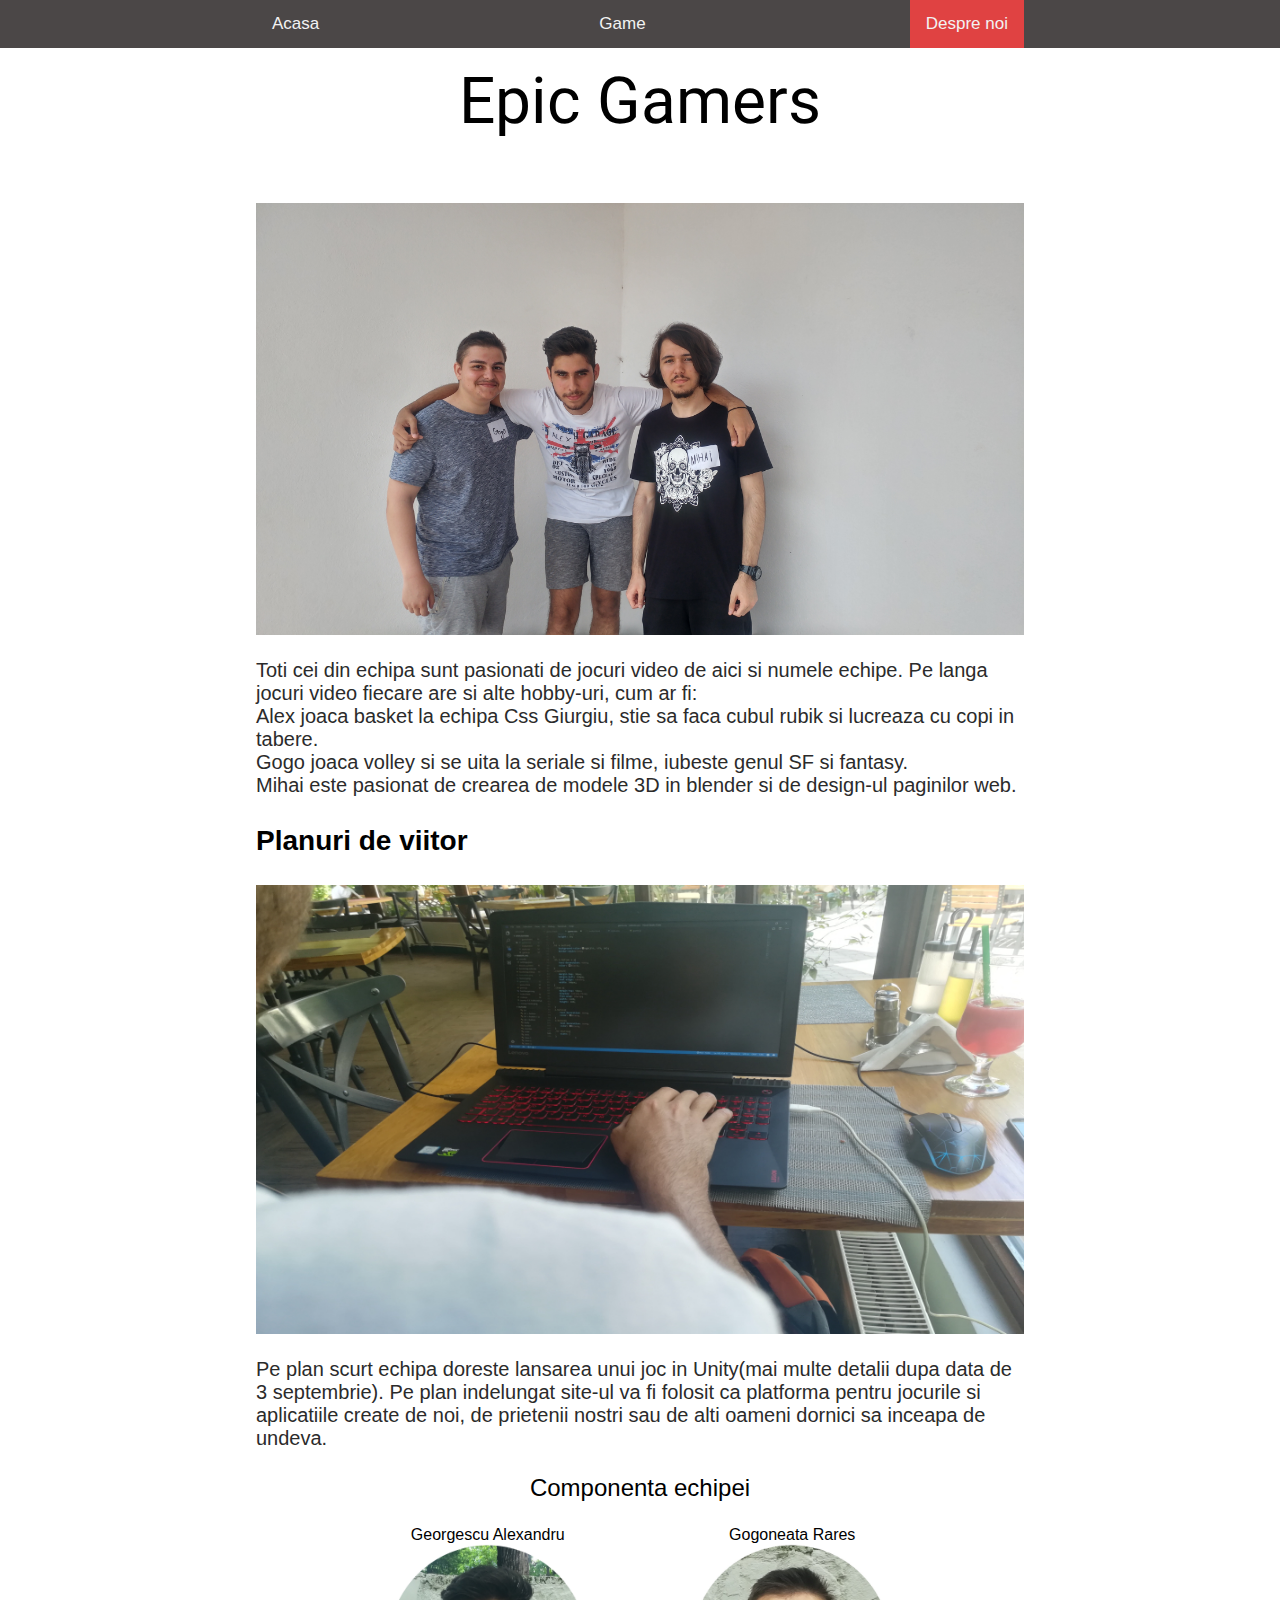
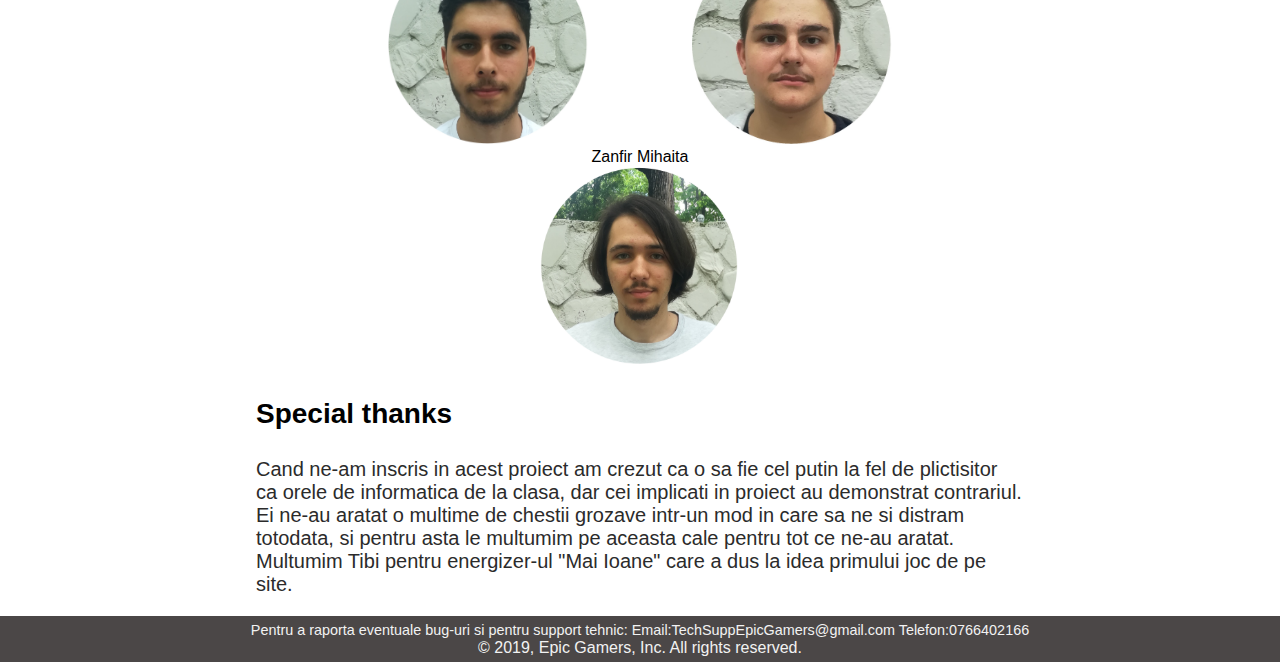
==== About_us.html @ 7f629f38 "Add files via upload" ====
<!DOCTYPE html>
<html lang="en">

<head>
  <meta charset="UTF-8">
  <meta name="viewport" content="width=device-width, initial-scale=1.0">
  <meta http-equiv="X-UA-Compatible" content="ie=edge">
  <title>Epic Gamers</title>
  <link rel="stylesheet" href="style.css">
  <link rel="stylesheet" href="About_us.css">
  <link rel="shortcut icon" type="image/x-icon" href="butonsite.png" />
</head>

<body>
    <nav class="acasa topnav" id="TopNav">
        <div class="topnav" id="myTopnav">
          <div class="container" id="navContainer">
          <div class="space-between" id="navSpacing">
          
          <a href="index.html" class="active">Acasa</a>
        
        
          <a href="game.html">Game</a>
        
        
          <a href="About_us.html" class="red">Despre noi</a>
        
       </div>
      </div>
          <a href="javascript:void(0);" class="icon" onclick="myFunction()">
            <i class="fa fa-bars"><img src="hamburger.svg" alt=""></i>
          </a>
        </div>
      </nav>
  <div class="container maijos">

    <p class="Prezentare"> Epic Gamers</p>
    <img src="PozaGrup.jpg" alt="" class="imgresponsive">

    <p class="descriere text1">
        Toti cei din echipa sunt pasionati de jocuri video 
        de aici si numele echipe.
        Pe langa jocuri video fiecare are si alte hobby-uri,
        cum ar fi: <br>
        Alex joaca basket la echipa Css Giurgiu, stie sa faca cubul rubik si lucreaza cu copi in tabere. <br>
        Gogo joaca volley si se uita la seriale si filme, iubeste genul SF si fantasy. <br>
        Mihai este pasionat de crearea de modele 3D in blender si de design-ul paginilor web.


    </p>


<!-- A game powered by PepinTeen -->
<p class="titlu">Planuri de viitor</p>
<img src="IMG_20190605_144645-855x500.jpg" class="imgresponsive">
<p class="descriere text1">
    Pe plan scurt echipa doreste lansarea unui joc in Unity(mai multe detalii dupa data de 3 septembrie).
    Pe plan indelungat site-ul va fi folosit ca platforma pentru jocurile si aplicatiile create de noi,
    de prietenii nostri sau de alti oameni dornici sa inceapa de undeva.
  
  
</p>

<p class="descriere1">Componenta echipei</p>

<div class="center">
<div class="compenenta">
<div class="inline">
<span class="">Georgescu Alexandru</span>
<br>
<img src="pozaAlex.jpg" alt="" class="imgcomponenta">
</div>
<div class="inline">
<span class="">Gogoneata Rares</span>
<br>
<img src="pozaRares.jpg" alt="" class="imgcomponenta">
</div>
<div class="inline">
<span class="">Zanfir Mihaita</span>
<br>
<img src="pozaMihai.jpg" alt="" class="imgcomponenta">
</div>
</div>
</div>
<p class="titlu">Special thanks</p>
<p class="descriere text1">
    Cand ne-am inscris in acest proiect am crezut ca o sa fie
cel putin la fel de plictisitor ca orele de informatica
de la clasa, dar cei implicati in proiect au demonstrat 
contrariul. Ei ne-au aratat o multime de chestii grozave
intr-un mod in care sa ne si distram totodata, si pentru asta
le multumim pe aceasta cale pentru tot ce ne-au aratat.
<br>
Multumim Tibi pentru energizer-ul "Mai Ioane" care a dus la idea primului joc de pe site.
</p>


</div>
</div>
<footer>
    <div class="center">
    <span class="footer-text">Pentru a raporta eventuale bug-uri si pentru support tehnic: Email:TechSuppEpicGamers@gmail.com Telefon:0766402166</span>
  </div>
    <div class="center">
    <span class="trademark">© 2019, Epic Gamers, Inc. All rights reserved.</span>
    </div>
  </footer>

<script src="jquery-3.3.1.slim.min.js"></script>
<script src="index.js"></script>

</body>

</html>
---- style.css ----
@import url('https://fonts.googleapis.com/css?family=Roboto&display=swap');

body{
    padding: 0;
    margin: 0;
    font-family: 'Roboto', sans-serif;
}

nav.acasa{
    position: fixed;
    top: 0px;
    width: 100%;
    z-index: 1;
}
nav.joc{
    background: black;
    
    
}
nav.joc a{
    color: white;
}
.container{
    width: 60%;
    margin: auto;
    
}
nav a{
    font-size: 1.7em;
    text-decoration: none;
    color: black;
}
.space_between{
    display: -webkit-box;
    display: -ms-flexbox;
    display: flex;
    -webkit-box-pack: justify;
        -ms-flex-pack: justify;
            justify-content: space-between;
}
.game_page {
    
    display: -webkit-box;
    
    display: -ms-flexbox;
    
    display: flex;
    width: 50%;
    margin: 0 auto;
}
.left_game{
    float: left;
    width: 70%;
}
.right_game{
    width: 30%;
    float: right;
}
p.descriere{
    font-size: 1.25em;
    color: #2b2b2b;
}
#button_img{
    max-width: 100%;
}
#scroll_down{
    width: 2%;
    -webkit-animation-name: scroll;
            animation-name: scroll;
    position: relative;
    -webkit-animation-duration: 0.5s;
            animation-duration: 0.5s;
    -webkit-animation-direction: alternate;
            animation-direction: alternate;
    -webkit-animation-iteration-count: infinite;
            animation-iteration-count: infinite;
}
.overlay-image {
    position: relative;
    width: 100%;
   }
   .overlay-image .image {
    display: block;
    width: 100%;
    height: auto;
   }
   .overlay-image .text {
    color: #fff;
    font-size: 4em;
    line-height: 1.5em;
    text-shadow: 2px 2px 2px #000;
    text-align: center;
    position: absolute;
    top: 50%;
    left: 50%;
    -webkit-transform: translate(-50%, -50%);
        -ms-transform: translate(-50%, -50%);
            transform: translate(-50%, -50%);
    width: 100%;
   }
   .titlu{
    font-size: 3em;
   }
   body {
    margin: 0;
    font-family: Arial, Helvetica, sans-serif;
  }
  
  .topnav {
    overflow: hidden;
    background-color: rgb(75, 71, 71);
  }
  
  .topnav a {
    float: left;
    display: block;
    color: #f2f2f2;
    text-align: center;
    padding: 14px 16px;
    text-decoration: none;
    font-size: 17px;
  }
  
  .topnav a:hover {
    background-color: #ddd;
    color: black;
  }
  
  .active {
    color: rgb(0, 0, 0);
    height: 20;
  }
  
  .topnav .icon {
    display: none;
  }

  .maijos{
    margin-top: 48px;
  }
  .incadrare{
    -webkit-box-sizing:border-box;
            box-sizing:border-box;
  }
  .space-between{
    display: -webkit-box;
    display: -ms-flexbox;
    display: flex;
    -webkit-box-pack: justify;
        -ms-flex-pack: justify;
            justify-content: space-between;
    overflow: auto;
}
.red{
  background-color: rgb(224, 66, 66);
}
footer{
  padding: 5px 0px;
  background-color: #4B4747;
  color:#f2f2f2;
}
.footer-text{
  font-size: 0.9em;
}
 .imgresponsive {
  width: 100%;
  height: auto;
  }
  .imgcomponenta{
    width: 200px;
    height: auto;
  }
  .componenta{
    display: -webkit-box;
    display: -ms-flexbox;
    display: flex;
    -webkit-box-pack: space-evenly;
        -ms-flex-pack: space-evenly;
            justify-content: space-evenly;
  }
  .inline{
    display: inline-block;
    margin: 0px 50px;
    
  }
#scroll_down {
    width: 2%;
    -webkit-animation-name: scrolldown;
            animation-name: scrolldown;
    position: relative;
    -webkit-animation-duration: 0.5s;
            animation-duration: 0.5s;
    -webkit-animation-direction: alternate;
            animation-direction: alternate;
    -webkit-animation-iteration-count: infinite;
            animation-iteration-count: infinite;
    margin-bottom: 30px;
}
.display{
  display:none;
}
.text1{
  color : #111111;
}
@-webkit-keyframes scrolldown{
0% {
  left: 0px;
  top: 0px;
}
100% {
  top: 30px;
}
}
@keyframes scrolldown{
0% {
  left: 0px;
  top: 0px;
}
100% {
  top: 30px;
}
}
@-webkit-keyframes scroll {
    from   { left:0px; top:0px;}
    to     { top: 30px;}
  }
@keyframes scroll {
    from   { left:0px; top:0px;}
    to     { top: 30px;}
  }
.center{
    text-align: center;
}
@media screen and (max-width: 600px) {
    .topnav a:not(:first-child) {display: none;}
    .topnav a.icon {
      float: right;
      display: block;
    }
    .maijos{
      margin-top: 56.8px;
    }
    .topnav a {
      float: left;
      display: block;
      color: #f2f2f2;
      text-align: center;
      padding: 14px 16px;
      text-decoration: none;
      font-size: 27px;
    }
    
    .inline{
      display: block;
      
    }
    
  }
 
  
  @media screen and (max-width: 600px) {
    .topnav.responsive {position: relative;}
    .topnav.responsive .icon {
      position: absolute;
      right: 0;
      top: 0;
    }
    .topnav.responsive a {
      float: none;
      display: block;
      text-align: left;
    }
    .maijos{
      margin-top: 56.8px;
    }
    .topnav a {
      float: left;
      display: block;
      color: #f2f2f2;
      text-align: center;
      padding: 14px 16px;
      text-decoration: none;
      font-size: 27px;
    }
    
      .text-main{
          font-size: 2em !important;
      } 
       .container{
           width: 95%;
       }
     
  }
  @media screen and (max-width: 1325px) {
    .game_page{
      width: 90%;
    }
    
  }
---- About_us.css ----
.Prezentare{
    background-color: rgb(255, 255, 255);
    font-size: 4em;
    font:bold;
    text-align: center;
    font-family: -apple-system, BlinkMacSystemFont, 'Segoe UI', Roboto, Oxygen, Ubuntu, Cantarell, 'Open Sans', 'Helvetica Neue', sans-serif; 
    
}
.I{
    font-size:1.25em;
}
.II{
    font-size:1.25em;
}
.descriere1{
    font:bold;
    text-align: center;
    font-size:1.5em;
}  
.descriere2{
    text-align: end;
    font-size:1.25em;
}
.titlu{
    font-size: 1.75em;
    font-weight: bold;  
}
.descriere3{
    font-size: 1.25em;
}
.text1{
    font-size: 1.25em;
}
.Supp{
    text-align: end;
}
@media screen and (max-width: 600px) {
    .container{
        width: 95%;
    }
  }
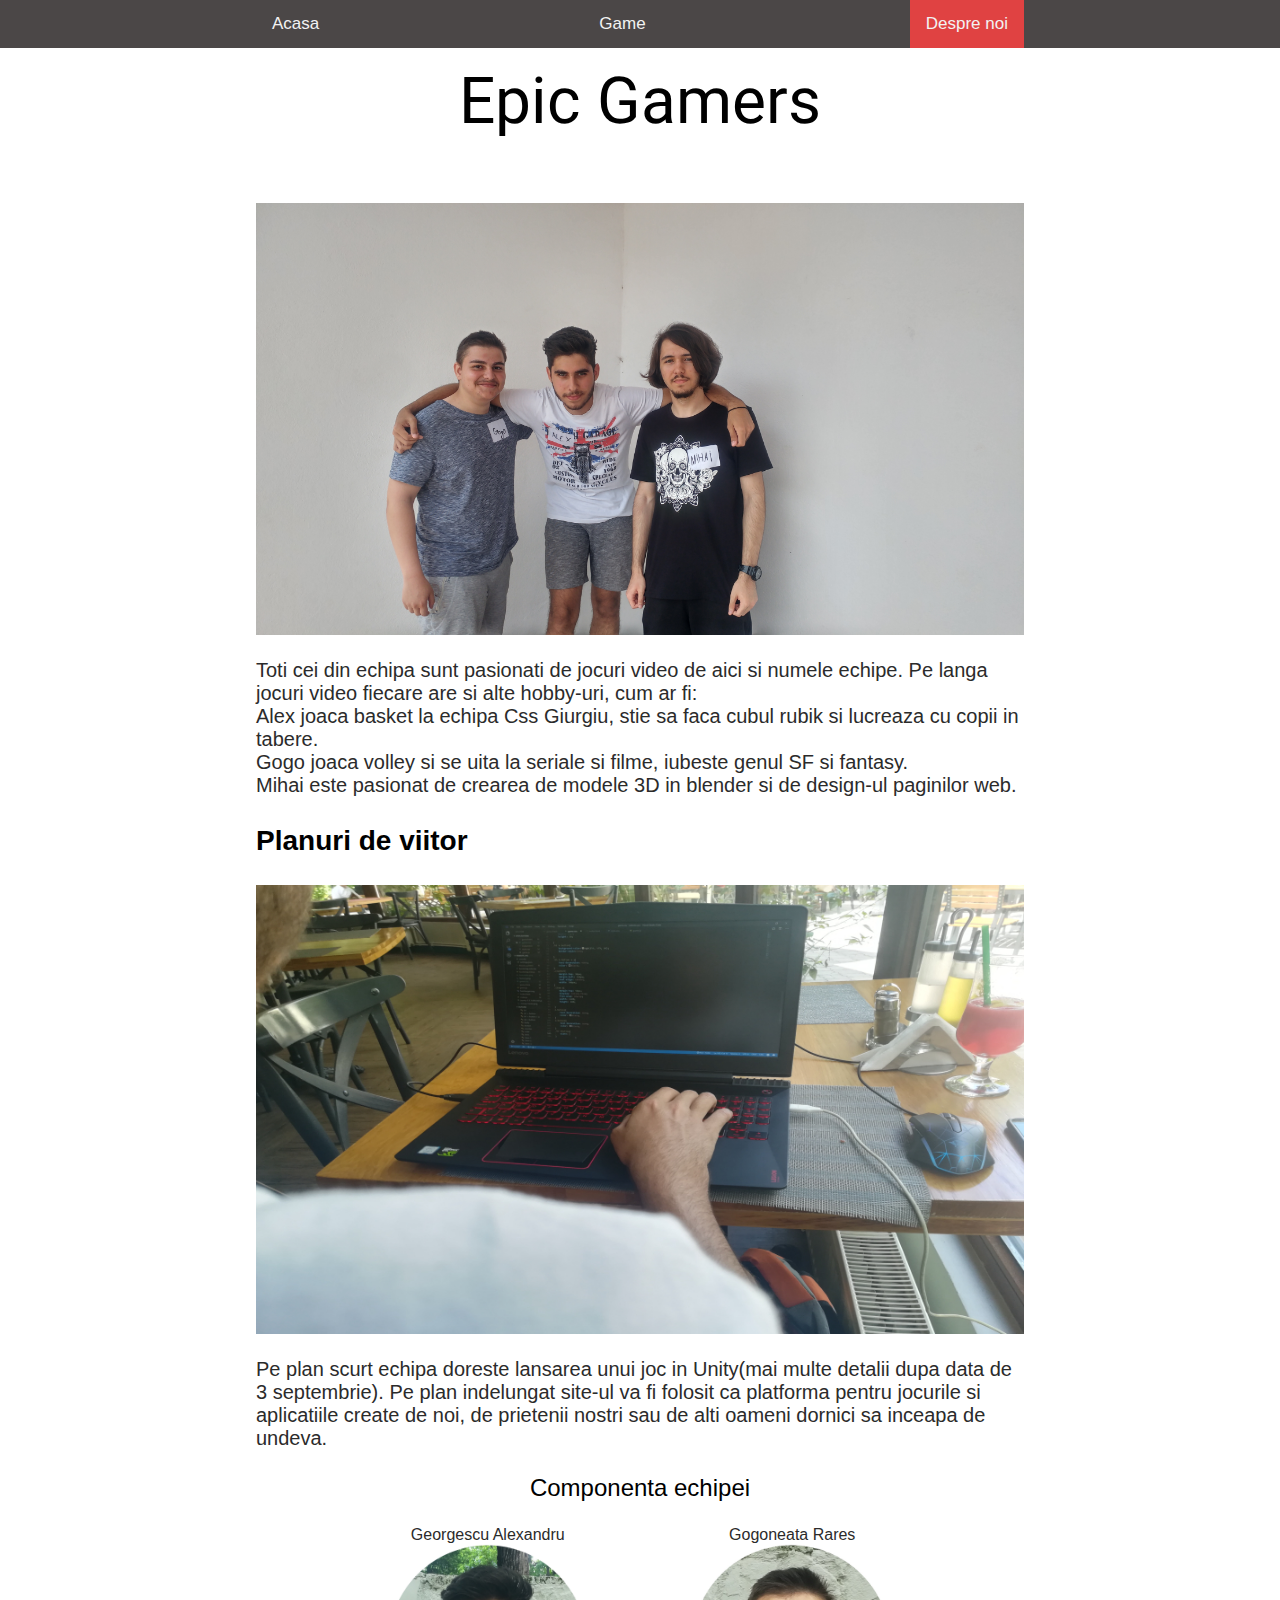
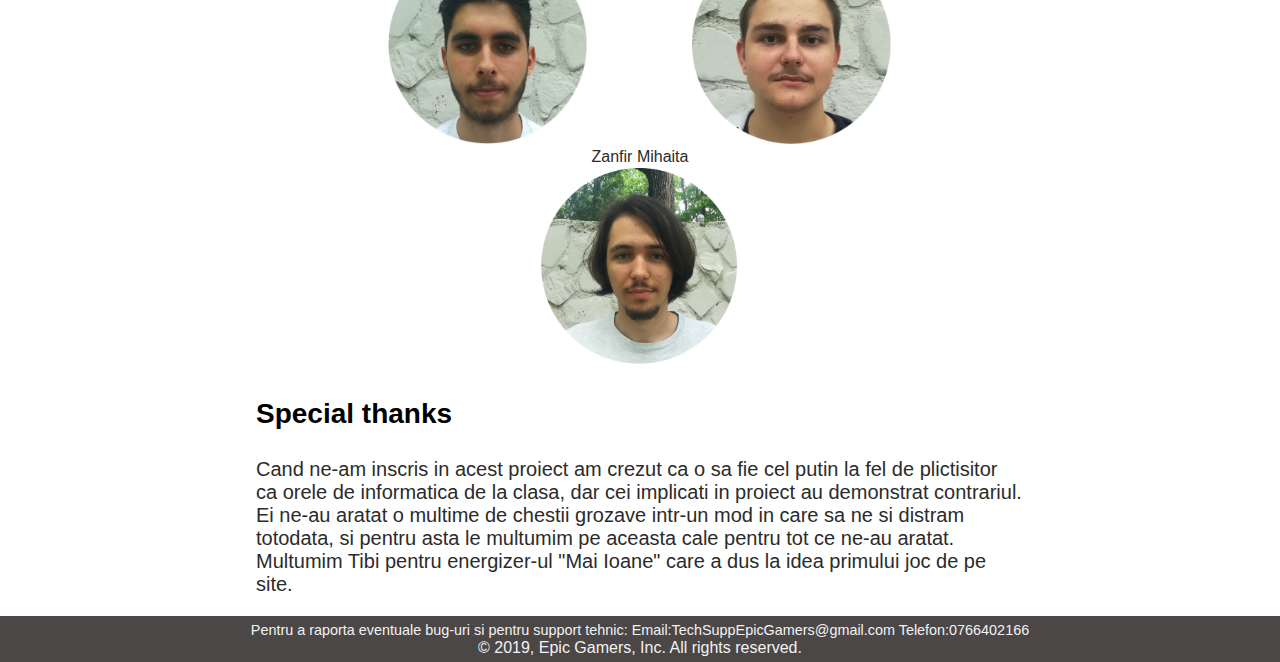
==== commit da73ed63: "Add files via upload" ====
--- a/About_us.html
+++ b/About_us.html
@@ -37,12 +37,12 @@
     <p class="Prezentare"> Epic Gamers</p>
     <img src="PozaGrup.jpg" alt="" class="imgresponsive">
 
-    <p class="descriere text1">
+    <p class="descriere text1 gri">
         Toti cei din echipa sunt pasionati de jocuri video 
         de aici si numele echipe.
         Pe langa jocuri video fiecare are si alte hobby-uri,
         cum ar fi: <br>
-        Alex joaca basket la echipa Css Giurgiu, stie sa faca cubul rubik si lucreaza cu copi in tabere. <br>
+        Alex joaca basket la echipa Css Giurgiu, stie sa faca cubul rubik si lucreaza cu copii in tabere. <br>
         Gogo joaca volley si se uita la seriale si filme, iubeste genul SF si fantasy. <br>
         Mihai este pasionat de crearea de modele 3D in blender si de design-ul paginilor web.
 
@@ -53,7 +53,7 @@
 <!-- A game powered by PepinTeen -->
 <p class="titlu">Planuri de viitor</p>
 <img src="IMG_20190605_144645-855x500.jpg" class="imgresponsive">
-<p class="descriere text1">
+<p class="descriere text1 gri">
     Pe plan scurt echipa doreste lansarea unui joc in Unity(mai multe detalii dupa data de 3 septembrie).
     Pe plan indelungat site-ul va fi folosit ca platforma pentru jocurile si aplicatiile create de noi,
     de prietenii nostri sau de alti oameni dornici sa inceapa de undeva.
@@ -66,24 +66,24 @@
 <div class="center">
 <div class="compenenta">
 <div class="inline">
-<span class="">Georgescu Alexandru</span>
+<span class="gri">Georgescu Alexandru</span>
 <br>
 <img src="pozaAlex.jpg" alt="" class="imgcomponenta">
 </div>
 <div class="inline">
-<span class="">Gogoneata Rares</span>
+<span class="gri">Gogoneata Rares</span>
 <br>
 <img src="pozaRares.jpg" alt="" class="imgcomponenta">
 </div>
 <div class="inline">
-<span class="">Zanfir Mihaita</span>
+<span class="gri">Zanfir Mihaita</span>
 <br>
 <img src="pozaMihai.jpg" alt="" class="imgcomponenta">
 </div>
 </div>
 </div>
 <p class="titlu">Special thanks</p>
-<p class="descriere text1">
+<p class="descriere text1 gri">
     Cand ne-am inscris in acest proiect am crezut ca o sa fie
 cel putin la fel de plictisitor ca orele de informatica
 de la clasa, dar cei implicati in proiect au demonstrat 
--- a/style.css
+++ b/style.css
@@ -31,18 +31,10 @@
     color: black;
 }
 .space_between{
-    display: -webkit-box;
-    display: -ms-flexbox;
-    display: flex;
-    -webkit-box-pack: justify;
-        -ms-flex-pack: justify;
-            justify-content: space-between;
+    display: flex;
+    justify-content: space-between;
 }
 .game_page {
-    
-    display: -webkit-box;
-    
-    display: -ms-flexbox;
     
     display: flex;
     width: 50%;
@@ -62,18 +54,6 @@
 }
 #button_img{
     max-width: 100%;
-}
-#scroll_down{
-    width: 2%;
-    -webkit-animation-name: scroll;
-            animation-name: scroll;
-    position: relative;
-    -webkit-animation-duration: 0.5s;
-            animation-duration: 0.5s;
-    -webkit-animation-direction: alternate;
-            animation-direction: alternate;
-    -webkit-animation-iteration-count: infinite;
-            animation-iteration-count: infinite;
 }
 .overlay-image {
     position: relative;
@@ -93,9 +73,7 @@
     position: absolute;
     top: 50%;
     left: 50%;
-    -webkit-transform: translate(-50%, -50%);
-        -ms-transform: translate(-50%, -50%);
-            transform: translate(-50%, -50%);
+    transform: translate(-50%, -50%);
     width: 100%;
    }
    .titlu{
@@ -139,16 +117,11 @@
     margin-top: 48px;
   }
   .incadrare{
-    -webkit-box-sizing:border-box;
-            box-sizing:border-box;
+    box-sizing:border-box;
   }
   .space-between{
-    display: -webkit-box;
-    display: -ms-flexbox;
-    display: flex;
-    -webkit-box-pack: justify;
-        -ms-flex-pack: justify;
-            justify-content: space-between;
+    display: flex;
+    justify-content: space-between;
     overflow: auto;
 }
 .red{
@@ -171,59 +144,24 @@
     height: auto;
   }
   .componenta{
-    display: -webkit-box;
-    display: -ms-flexbox;
-    display: flex;
-    -webkit-box-pack: space-evenly;
-        -ms-flex-pack: space-evenly;
-            justify-content: space-evenly;
+    display: flex;
+    justify-content: space-evenly;
   }
   .inline{
     display: inline-block;
     margin: 0px 50px;
     
   }
-#scroll_down {
-    width: 2%;
-    -webkit-animation-name: scrolldown;
-            animation-name: scrolldown;
-    position: relative;
-    -webkit-animation-duration: 0.5s;
-            animation-duration: 0.5s;
-    -webkit-animation-direction: alternate;
-            animation-direction: alternate;
-    -webkit-animation-iteration-count: infinite;
-            animation-iteration-count: infinite;
-    margin-bottom: 30px;
-}
+
 .display{
   display:none;
 }
 .text1{
   color : #111111;
 }
-@-webkit-keyframes scrolldown{
-0% {
-  left: 0px;
-  top: 0px;
-}
-100% {
-  top: 30px;
-}
-}
-@keyframes scrolldown{
-0% {
-  left: 0px;
-  top: 0px;
-}
-100% {
-  top: 30px;
-}
-}
-@-webkit-keyframes scroll {
-    from   { left:0px; top:0px;}
-    to     { top: 30px;}
-  }
+.gri{
+  color: #2b2b2b;
+}
 @keyframes scroll {
     from   { left:0px; top:0px;}
     to     { top: 30px;}
@@ -299,3 +237,4 @@
   }
 
 
+
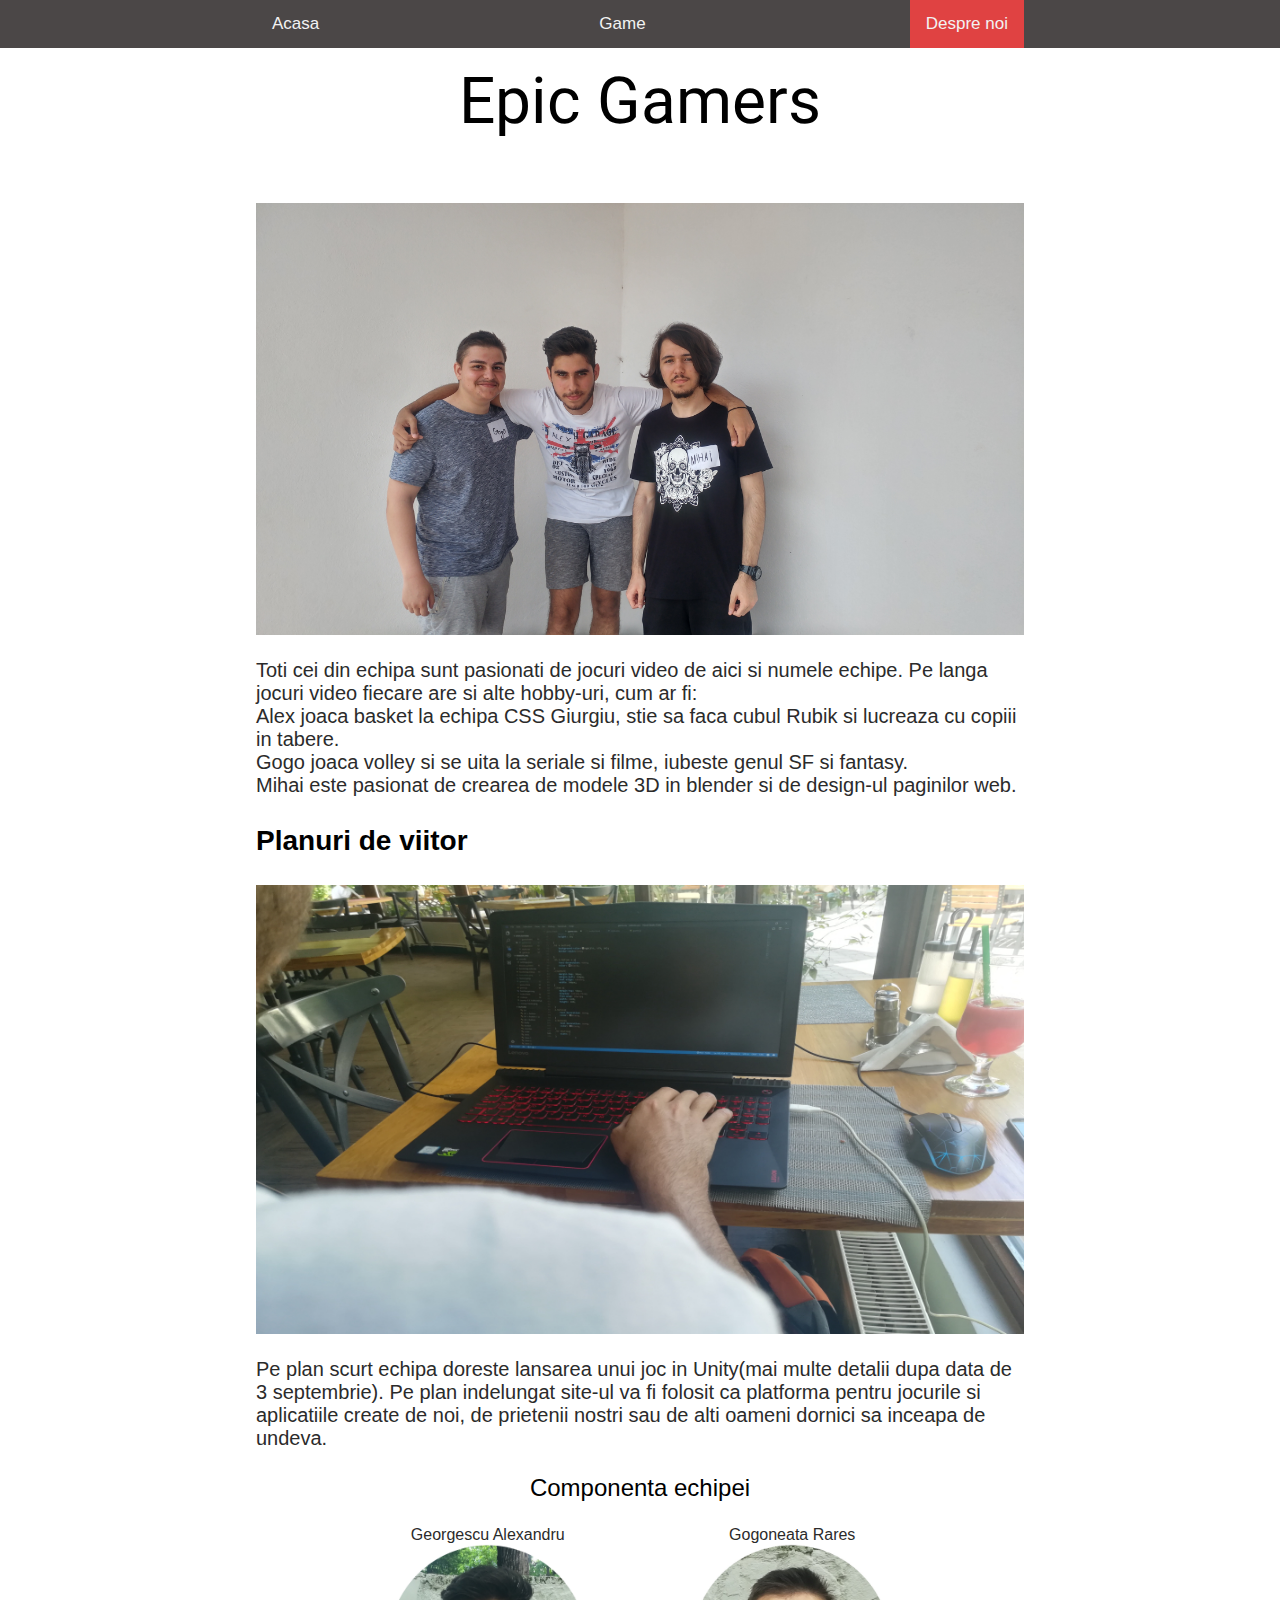
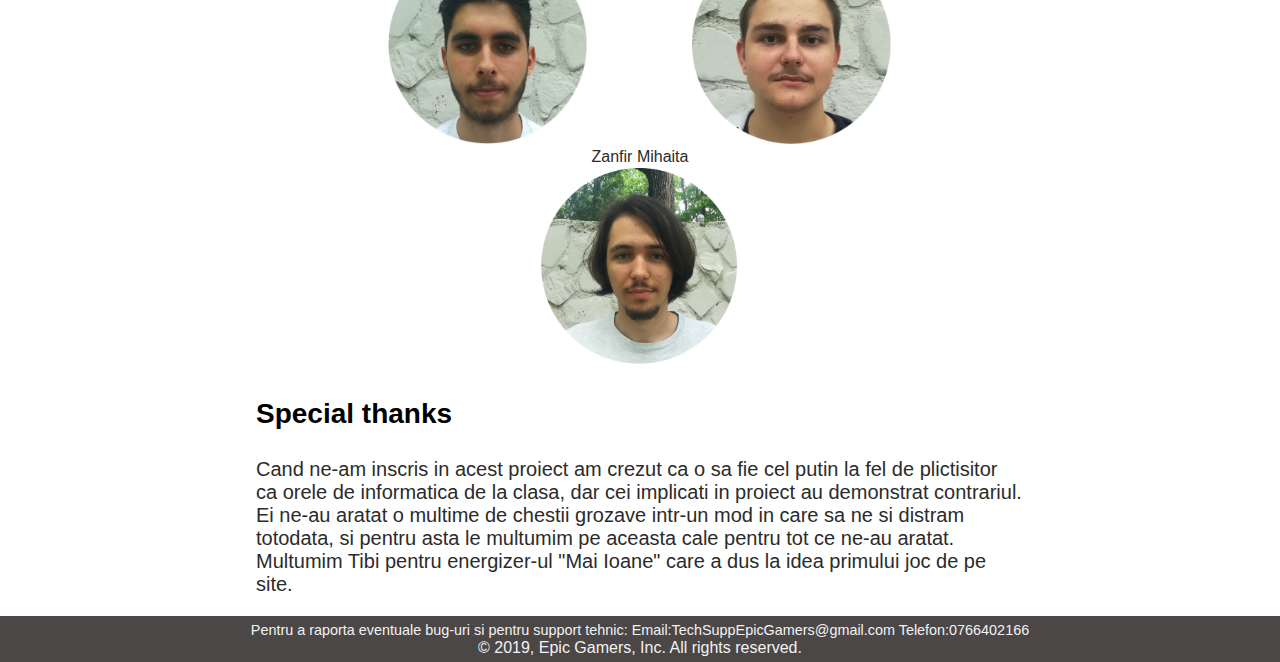
==== commit 9365c10f: "Update About_us.html" ====
--- a/About_us.html
+++ b/About_us.html
@@ -42,7 +42,7 @@
         de aici si numele echipe.
         Pe langa jocuri video fiecare are si alte hobby-uri,
         cum ar fi: <br>
-        Alex joaca basket la echipa Css Giurgiu, stie sa faca cubul rubik si lucreaza cu copii in tabere. <br>
+        Alex joaca basket la echipa CSS Giurgiu, stie sa faca cubul Rubik si lucreaza cu copiii in tabere. <br>
         Gogo joaca volley si se uita la seriale si filme, iubeste genul SF si fantasy. <br>
         Mihai este pasionat de crearea de modele 3D in blender si de design-ul paginilor web.
 
@@ -111,4 +111,4 @@
 
 </body>
 
-</html>+</html>
